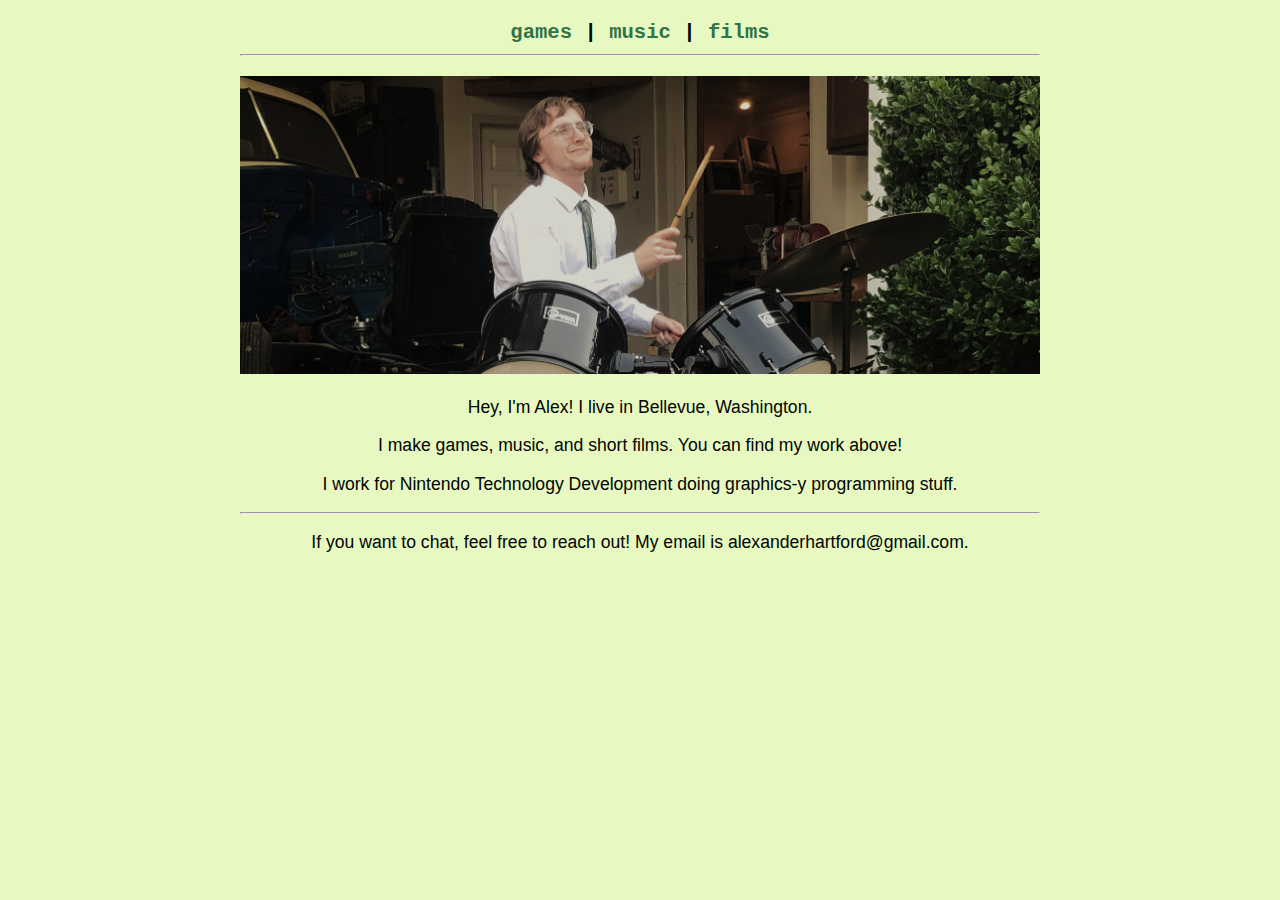
==== index.html @ bd0dae16 "First commit" ====
<!DOCTYPE html>
<html lang="en" charset="utf-8">

    <head>
        <meta name="viewport" content="width=device-width, initial-scale=1">

        <link rel="stylesheet" href="style.css" type="text/css" media="screen"">

        <title>Alex Hartford's Homepage</title>
        <link rel="icon" type="image/x-icon" href="favicon.ico">

        <h3>
        <center>
        <a href="https://alexhartford.itch.io/">games</a>
        |
        <a href="https://alexhartford.bandcamp.com/">music</a>
        |
        <a href="https://www.youtube.com/channel/UCbo7KQDwOTksLuSy36frknw">films</a>
        </center>
        <hr>
        </h3>
    </head>

    <body>
        <center>
        <img src="me.png">

        <p>
        Hey, I'm Alex! I live in Bellevue, Washington.
        </p>

        <p>
        I make games, music, and short films. You can find my work above!
        </p>

        <p>
        I work for Nintendo Technology Development doing graphics-y programming stuff.
        </p>

        <hr>

        <p>
        If you want to chat, feel free to reach out! My email is alexanderhartford@gmail.com.
        </p>
        </center>
    </body>

</html>
---- style.css ----
html {
    --color-page:   #E8F8C1;
    --color-text:   #000501;
    --color-accent: #327345;

    overflow-x: hidden;
    color:            var(--color-text);
    background-color: var(--color-page);
}

* {
    text-decoration: none;
}
body {
    margin: 0 auto;
    padding: 0px 10px 50px 10px;
    max-width: 800px;

    font-family: Verdana, Arial, sans-serif; 
    font-size: 110%;
}
h1 {
    text-align: center;
}
h1, h2, h3, h4 {
    font-family: ui-monospace, Menlo, Monaco, "Cascadia Mono", "Segoe UI Mono", "Roboto Mono", "Oxygen Mono", "Ubuntu Monospace", "Source Code Pro", "Fira Mono", "Droid Sans Mono", "Courier New", monospace;
}

a       { color: var(--color-accent); }
a:hover { color: var(--color-text);   }
::selection {
    color:      var(--color-page); 
    background: var(--color-text);
}

img {
    max-width: 100%;
    height: auto;
}
audio {
    width: 80%;
}

table, th, td {
    border: 1px solid;
    align: center;
}
th, td {
    padding: 5px;
    text-align: right;
}
table {
    max-width: 80%;
    margin: 0px auto;
}
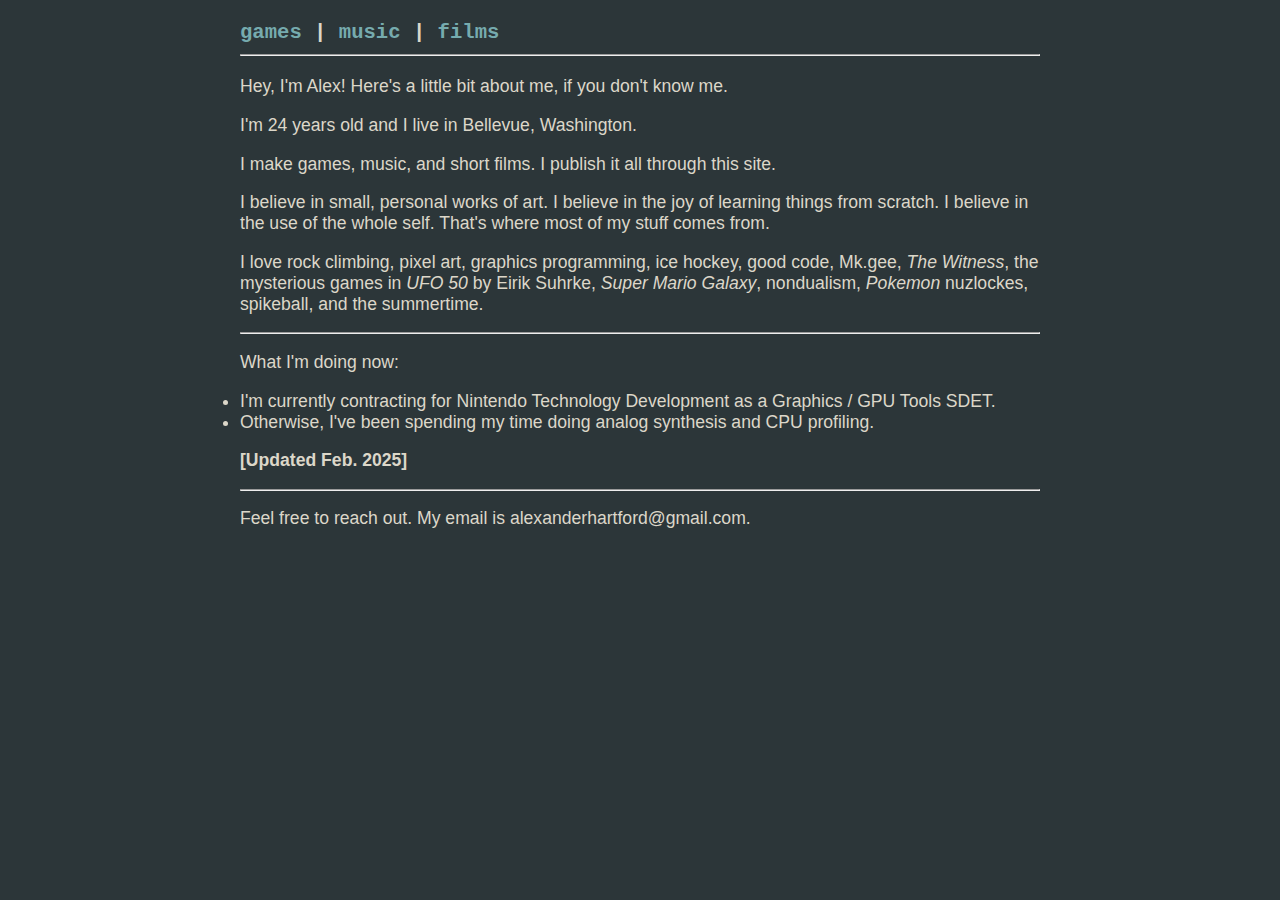
==== commit 5d0fdc91: "February updates" ====
--- a/index.html
+++ b/index.html
@@ -10,39 +10,60 @@
         <link rel="icon" type="image/x-icon" href="favicon.ico">
 
         <h3>
-        <center>
         <a href="https://alexhartford.itch.io/">games</a>
         |
         <a href="https://alexhartford.bandcamp.com/">music</a>
         |
         <a href="https://www.youtube.com/channel/UCbo7KQDwOTksLuSy36frknw">films</a>
-        </center>
         <hr>
         </h3>
     </head>
 
     <body>
-        <center>
-        <img src="me.png">
-
         <p>
-        Hey, I'm Alex! I live in Bellevue, Washington.
+        Hey, I'm Alex!
+        Here's a little bit about me, if you don't know me.
         </p>
 
         <p>
-        I make games, music, and short films. You can find my work above!
+        I'm 24 years old and I live in Bellevue, Washington.
         </p>
 
         <p>
-        I work for Nintendo Technology Development doing graphics-y programming stuff.
+        I make games, music, and short films.
+        I publish it all through this site.
+        </p>
+
+        <p>
+        I believe in small, personal works of art.
+        I believe in the joy of learning things from scratch.
+        I believe in the use of the whole self.
+        That's where most of my stuff comes from.
+        </p>
+
+        <p>
+        I love rock climbing, pixel art, graphics programming, ice hockey, good code,
+        Mk.gee, <em>The Witness</em>, the mysterious games in <em>UFO 50</em> by Eirik Suhrke, <em>Super Mario Galaxy</em>,
+        nondualism, <em>Pokemon</em> nuzlockes, spikeball, and the summertime.
         </p>
 
         <hr>
 
         <p>
-        If you want to chat, feel free to reach out! My email is alexanderhartford@gmail.com.
+        What I'm doing now:
+        <li>I'm currently contracting for Nintendo Technology Development as a Graphics / GPU Tools SDET.</li>
+        <li>Otherwise, I've been spending my time doing analog synthesis and CPU profiling.</li>
         </p>
-        </center>
+
+        <p>
+        <strong>[Updated Feb. 2025]</strong>
+        </p>
+
+        <hr>
+
+        <p>
+        Feel free to reach out. My email is alexanderhartford@gmail.com.
+        </p>
     </body>
 
 </html>
--- a/style.css
+++ b/style.css
@@ -1,7 +1,13 @@
 html {
+    /*
     --color-page:   #E8F8C1;
     --color-text:   #000501;
     --color-accent: #327345;
+    */
+
+    --color-page:   #2C3639;
+    --color-text:   #DCD7C9;
+    --color-accent: #76ABAE;
 
     overflow-x: hidden;
     color:            var(--color-text);
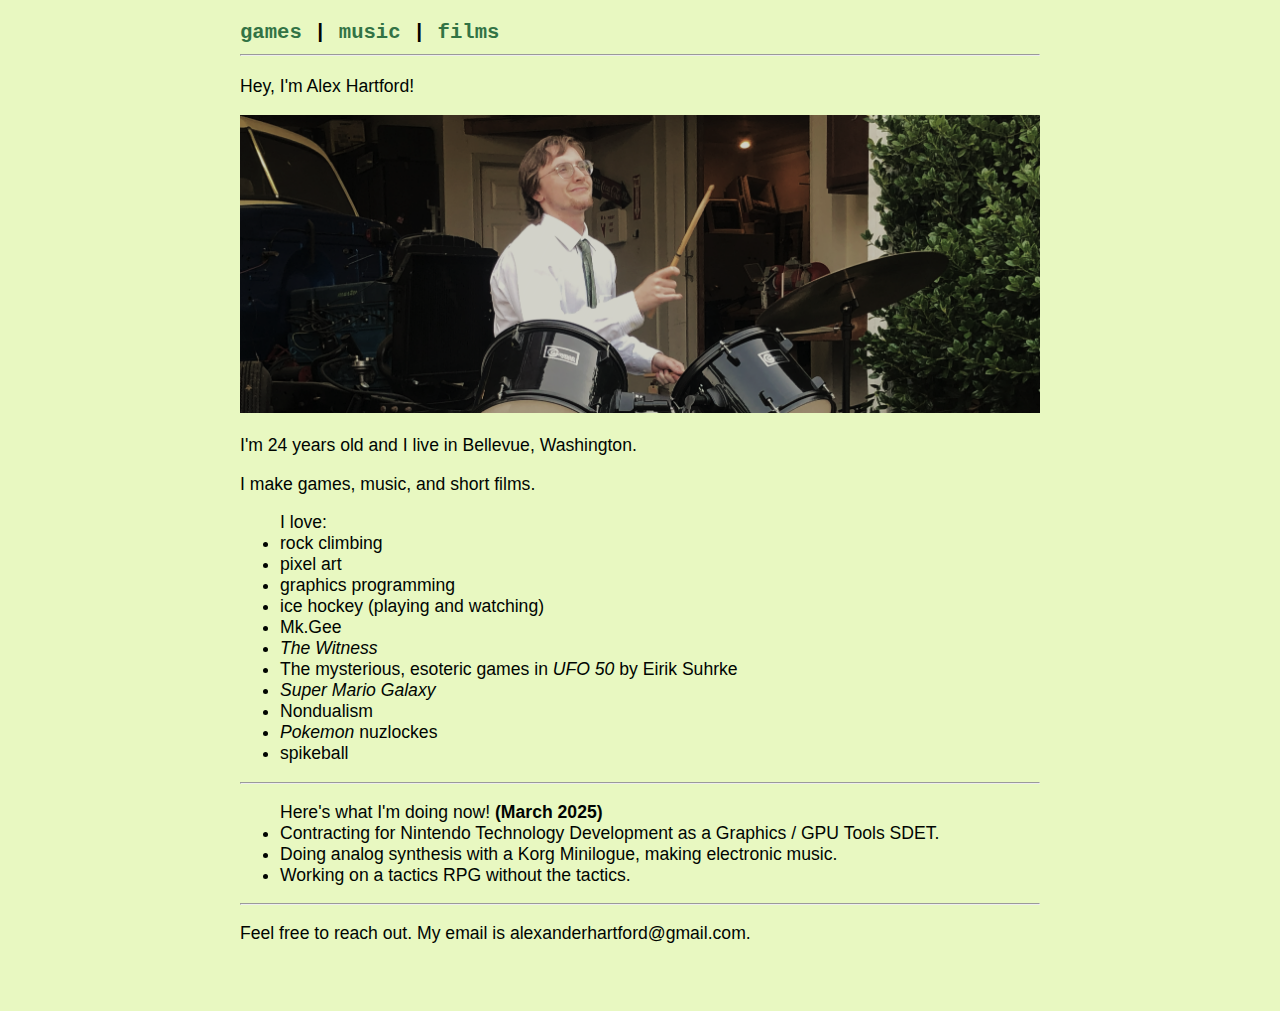
==== commit ff4e47a8: "March 2025" ====
--- a/index.html
+++ b/index.html
@@ -21,9 +21,10 @@
 
     <body>
         <p>
-        Hey, I'm Alex!
-        Here's a little bit about me, if you don't know me.
+        Hey, I'm Alex Hartford!
         </p>
+
+        <img src="me.png">
 
         <p>
         I'm 24 years old and I live in Bellevue, Washington.
@@ -31,33 +32,31 @@
 
         <p>
         I make games, music, and short films.
-        I publish it all through this site.
         </p>
 
-        <p>
-        I believe in small, personal works of art.
-        I believe in the joy of learning things from scratch.
-        I believe in the use of the whole self.
-        That's where most of my stuff comes from.
-        </p>
-
-        <p>
-        I love rock climbing, pixel art, graphics programming, ice hockey, good code,
-        Mk.gee, <em>The Witness</em>, the mysterious games in <em>UFO 50</em> by Eirik Suhrke, <em>Super Mario Galaxy</em>,
-        nondualism, <em>Pokemon</em> nuzlockes, spikeball, and the summertime.
-        </p>
+        <ul>
+        I love:
+        <li>rock climbing</li>
+        <li>pixel art</li>
+        <li>graphics programming</li>
+        <li>ice hockey (playing and watching)</li>
+        <li>Mk.Gee</li>
+        <li><em>The Witness</em></li>
+        <li>The mysterious, esoteric games in <em>UFO 50</em> by Eirik Suhrke</li>
+        <li><em>Super Mario Galaxy</em></li>
+        <li>Nondualism</li>
+        <li><em>Pokemon</em> nuzlockes</li>
+        <li>spikeball</li>
+        </ul>
 
         <hr>
 
-        <p>
-        What I'm doing now:
-        <li>I'm currently contracting for Nintendo Technology Development as a Graphics / GPU Tools SDET.</li>
-        <li>Otherwise, I've been spending my time doing analog synthesis and CPU profiling.</li>
-        </p>
-
-        <p>
-        <strong>[Updated Feb. 2025]</strong>
-        </p>
+        <ul>
+        Here's what I'm doing now! <strong>(March 2025)</strong>
+        <li>Contracting for Nintendo Technology Development as a Graphics / GPU Tools SDET.</li>
+        <li>Doing analog synthesis with a Korg Minilogue, making electronic music.</li>
+        <li>Working on a tactics RPG without the tactics.</li>
+        </ul>
 
         <hr>
 
--- a/style.css
+++ b/style.css
@@ -1,13 +1,13 @@
 html {
-    /*
     --color-page:   #E8F8C1;
     --color-text:   #000501;
     --color-accent: #327345;
-    */
 
+    /*
     --color-page:   #2C3639;
     --color-text:   #DCD7C9;
     --color-accent: #76ABAE;
+    */
 
     overflow-x: hidden;
     color:            var(--color-text);
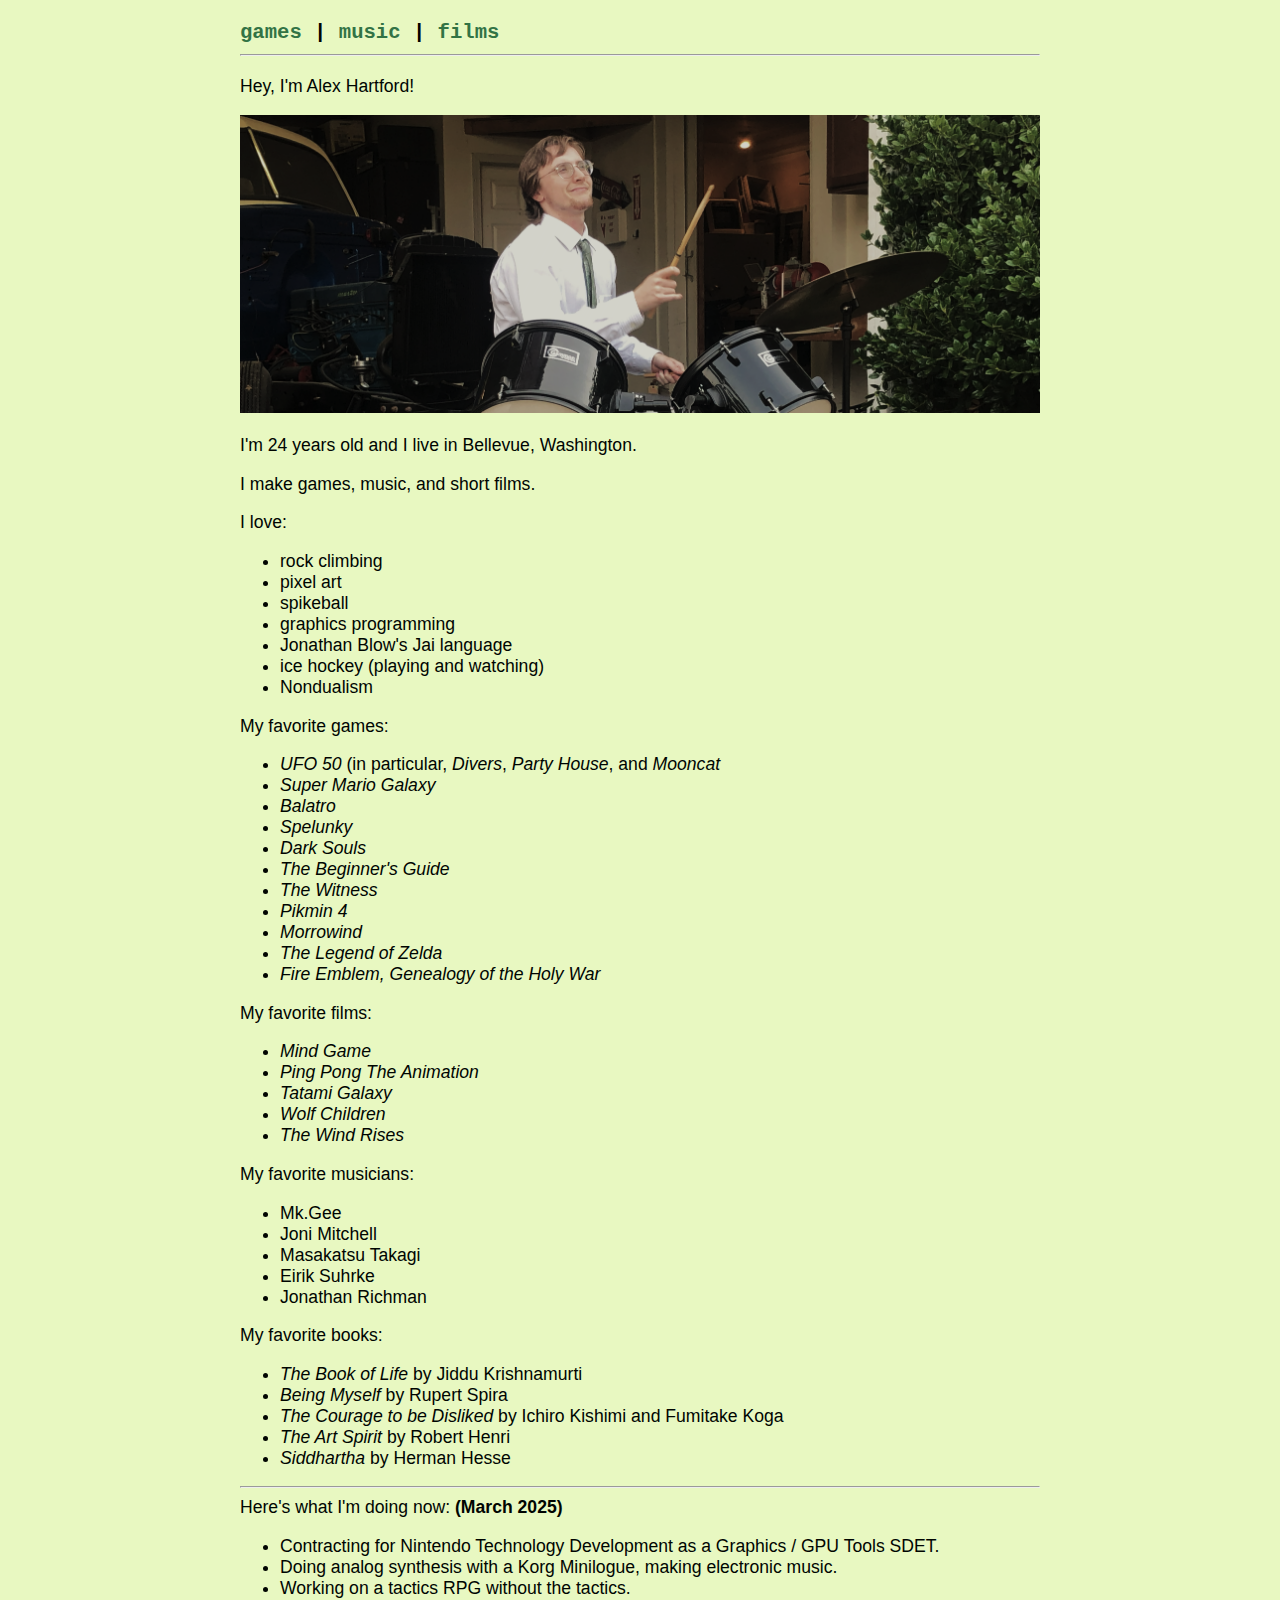
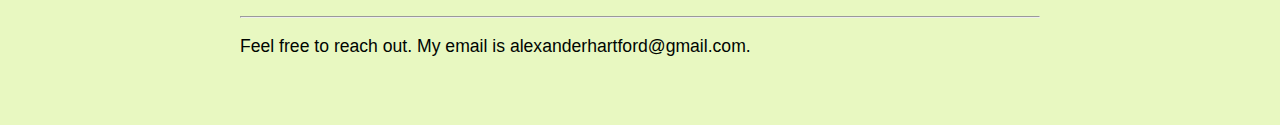
==== commit 5c1594bb: "Added list" ====
--- a/index.html
+++ b/index.html
@@ -34,28 +34,66 @@
         I make games, music, and short films.
         </p>
 
+        I love:
         <ul>
-        I love:
-        <li>rock climbing</li>
-        <li>pixel art</li>
-        <li>graphics programming</li>
-        <li>ice hockey (playing and watching)</li>
-        <li>Mk.Gee</li>
-        <li><em>The Witness</em></li>
-        <li>The mysterious, esoteric games in <em>UFO 50</em> by Eirik Suhrke</li>
-        <li><em>Super Mario Galaxy</em></li>
-        <li>Nondualism</li>
-        <li><em>Pokemon</em> nuzlockes</li>
-        <li>spikeball</li>
+            <li>rock climbing</li>
+            <li>pixel art</li>
+            <li>spikeball</li>
+            <li>graphics programming</li>
+            <li>Jonathan Blow's Jai language</li>
+            <li>ice hockey (playing and watching)</li>
+            <li>Nondualism</li>
+        </ul>
+
+        My favorite games:
+        <ul>
+            <li><em>UFO 50</em> (in particular, <em>Divers</em>, <em>Party House</em>, and <em>Mooncat</em></li>
+            <li><em>Super Mario Galaxy</em></li>
+            <li><em>Balatro</em></li>
+            <li><em>Spelunky</em></li>
+            <li><em>Dark Souls</em></li>
+            <li><em>The Beginner's Guide</em></li>
+            <li><em>The Witness</em></li>
+            <li><em>Pikmin 4</em></li>
+            <li><em>Morrowind</em></li>
+            <li><em>The Legend of Zelda</em></li>
+            <li><em>Fire Emblem, Genealogy of the Holy War</em></li>
+        </ul>
+
+        My favorite films:
+        <ul>
+            <li><em>Mind Game</em></li>
+            <li><em>Ping Pong The Animation</em></li>
+            <li><em>Tatami Galaxy</em></li>
+            <li><em>Wolf Children</em></li>
+            <li><em>The Wind Rises</em></li>
+        </ul>
+
+        My favorite musicians:
+        <ul>
+            <li>Mk.Gee</li>
+            <li>Joni Mitchell</li>
+            <li>Masakatsu Takagi</li>
+            <li>Eirik Suhrke</li>
+            <li>Jonathan Richman</li>
+        </ul>
+
+        My favorite books:
+        <ul>
+            <li><em>The Book of Life</em> by Jiddu Krishnamurti</li>
+            <li><em>Being Myself</em> by Rupert Spira</li>
+            <li><em>The Courage to be Disliked</em> by Ichiro Kishimi and Fumitake Koga</li>
+            <li><em>The Art Spirit</em> by Robert Henri</li>
+            <li><em>Siddhartha</em> by Herman Hesse</li>
         </ul>
 
         <hr>
 
+        Here's what I'm doing now: <strong>(March 2025)</strong>
         <ul>
-        Here's what I'm doing now! <strong>(March 2025)</strong>
-        <li>Contracting for Nintendo Technology Development as a Graphics / GPU Tools SDET.</li>
-        <li>Doing analog synthesis with a Korg Minilogue, making electronic music.</li>
-        <li>Working on a tactics RPG without the tactics.</li>
+            <li>Contracting for Nintendo Technology Development as a Graphics / GPU Tools SDET.</li>
+            <li>Doing analog synthesis with a Korg Minilogue, making electronic music.</li>
+            <li>Working on a tactics RPG without the tactics.</li>
         </ul>
 
         <hr>
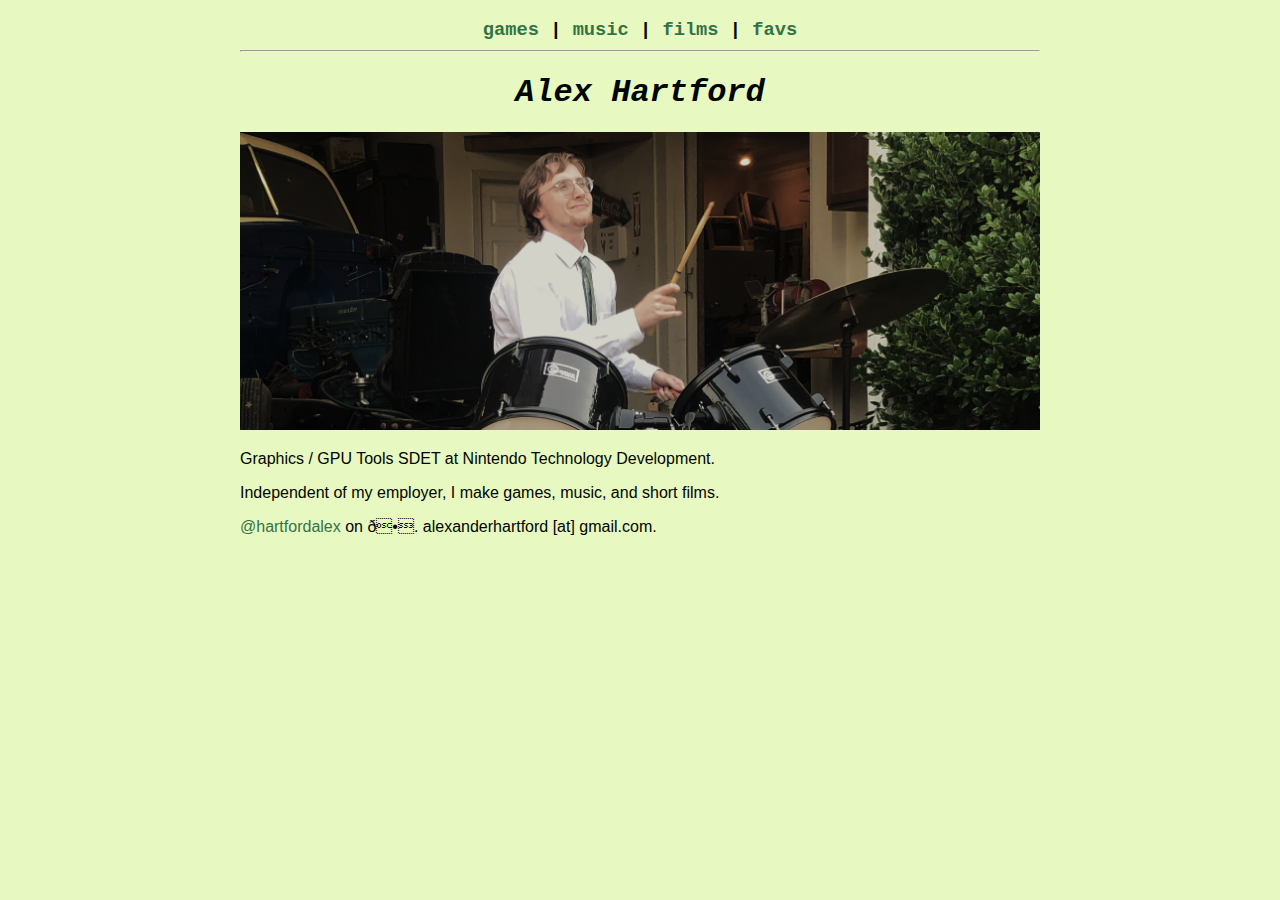
==== commit 3d6d1ebe: "Pog" ====
--- a/index.html
+++ b/index.html
@@ -10,96 +10,35 @@
         <link rel="icon" type="image/x-icon" href="favicon.ico">
 
         <h3>
+        <center>
         <a href="https://alexhartford.itch.io/">games</a>
         |
         <a href="https://alexhartford.bandcamp.com/">music</a>
         |
         <a href="https://www.youtube.com/channel/UCbo7KQDwOTksLuSy36frknw">films</a>
+        |
+        <a href="favs.html">favs</a>
         <hr>
+        </center>
         </h3>
     </head>
 
     <body>
-        <p>
-        Hey, I'm Alex Hartford!
-        </p>
+        <h1><em>Alex Hartford</em></h1>
 
         <img src="me.png">
 
         <p>
-        I'm 24 years old and I live in Bellevue, Washington.
+        Graphics / GPU Tools SDET at Nintendo Technology Development.
         </p>
 
         <p>
-        I make games, music, and short films.
+        Independent of my employer, I make games, music, and short films.
         </p>
 
-        I love:
-        <ul>
-            <li>rock climbing</li>
-            <li>pixel art</li>
-            <li>spikeball</li>
-            <li>graphics programming</li>
-            <li>Jonathan Blow's Jai language</li>
-            <li>ice hockey (playing and watching)</li>
-            <li>Nondualism</li>
-        </ul>
-
-        My favorite games:
-        <ul>
-            <li><em>UFO 50</em> (in particular, <em>Divers</em>, <em>Party House</em>, and <em>Mooncat</em></li>
-            <li><em>Super Mario Galaxy</em></li>
-            <li><em>Balatro</em></li>
-            <li><em>Spelunky</em></li>
-            <li><em>Dark Souls</em></li>
-            <li><em>The Beginner's Guide</em></li>
-            <li><em>The Witness</em></li>
-            <li><em>Pikmin 4</em></li>
-            <li><em>Morrowind</em></li>
-            <li><em>The Legend of Zelda</em></li>
-            <li><em>Fire Emblem, Genealogy of the Holy War</em></li>
-        </ul>
-
-        My favorite films:
-        <ul>
-            <li><em>Mind Game</em></li>
-            <li><em>Ping Pong The Animation</em></li>
-            <li><em>Tatami Galaxy</em></li>
-            <li><em>Wolf Children</em></li>
-            <li><em>The Wind Rises</em></li>
-        </ul>
-
-        My favorite musicians:
-        <ul>
-            <li>Mk.Gee</li>
-            <li>Joni Mitchell</li>
-            <li>Masakatsu Takagi</li>
-            <li>Eirik Suhrke</li>
-            <li>Jonathan Richman</li>
-        </ul>
-
-        My favorite books:
-        <ul>
-            <li><em>The Book of Life</em> by Jiddu Krishnamurti</li>
-            <li><em>Being Myself</em> by Rupert Spira</li>
-            <li><em>The Courage to be Disliked</em> by Ichiro Kishimi and Fumitake Koga</li>
-            <li><em>The Art Spirit</em> by Robert Henri</li>
-            <li><em>Siddhartha</em> by Herman Hesse</li>
-        </ul>
-
-        <hr>
-
-        Here's what I'm doing now: <strong>(March 2025)</strong>
-        <ul>
-            <li>Contracting for Nintendo Technology Development as a Graphics / GPU Tools SDET.</li>
-            <li>Doing analog synthesis with a Korg Minilogue, making electronic music.</li>
-            <li>Working on a tactics RPG without the tactics.</li>
-        </ul>
-
-        <hr>
-
         <p>
-        Feel free to reach out. My email is alexanderhartford@gmail.com.
+        <a href="https://x.com/hartfordalex">@hartfordalex</a> on 𝕏.
+        alexanderhartford [at] gmail.com.
         </p>
     </body>
 
--- a/style.css
+++ b/style.css
@@ -23,7 +23,7 @@
     max-width: 800px;
 
     font-family: Verdana, Arial, sans-serif; 
-    font-size: 110%;
+    font-size: 100%;
 }
 h1 {
     text-align: center;
